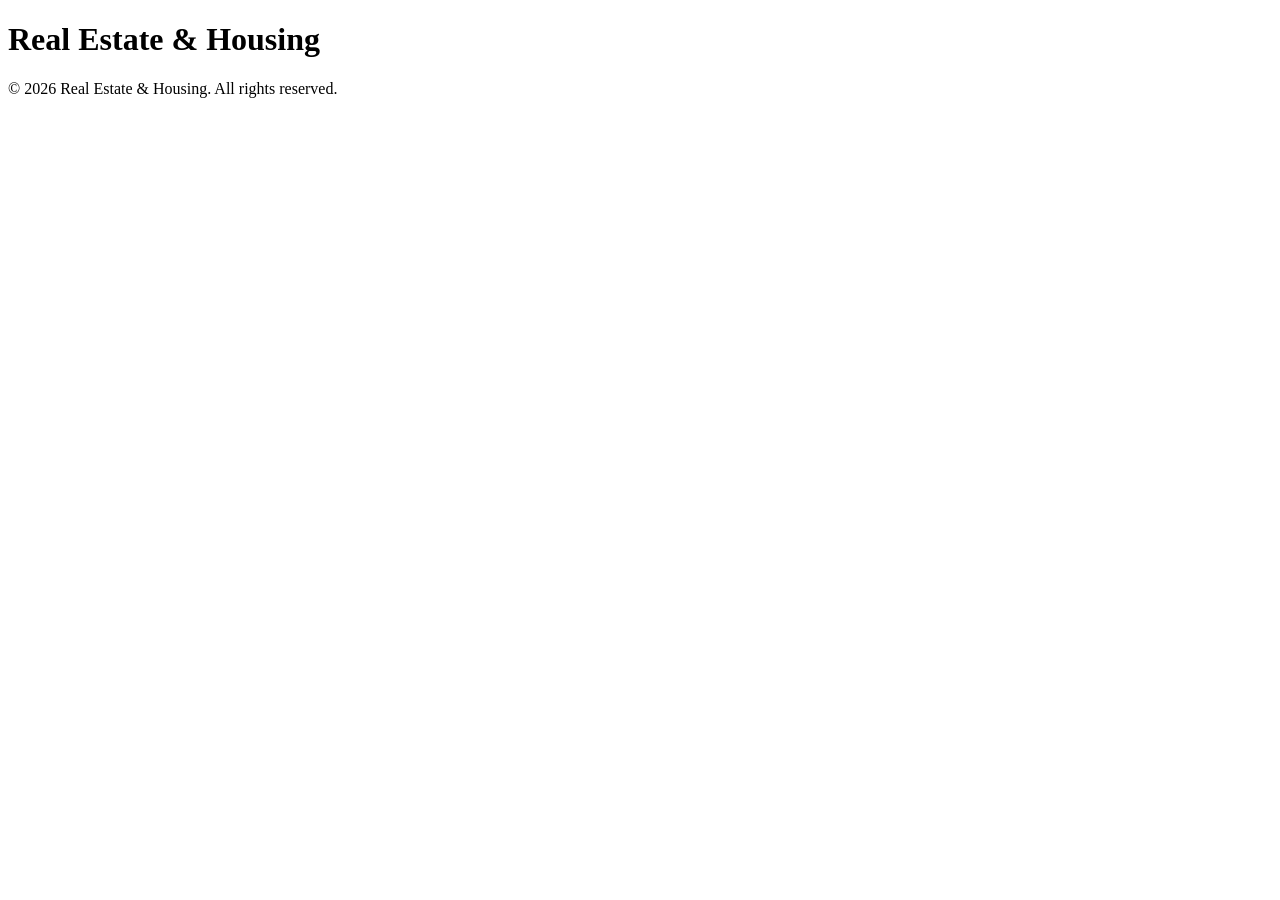
==== index.html @ 2fb4650a "Added standard format" ====
<!DOCTYPE html>
<html lang="en">
    <head>
        <meta charset="UTF-8">
        <meta name="viewport" content="width=device-width, initial-scale=1.0">
        <title>Real Estate & Housing</title>
        <link rel="stylesheet" href="style.css">
    </head>
    <body>
        
        <header>
            <h1>Real Estate & Housing</h1>
        </header>

        <main>
        </main>

        <footer>
            <p>&copy; 2026 Real Estate & Housing. All rights reserved.</p>
        </footer>

        <script src="script.js"></script>
    </body>
</html>
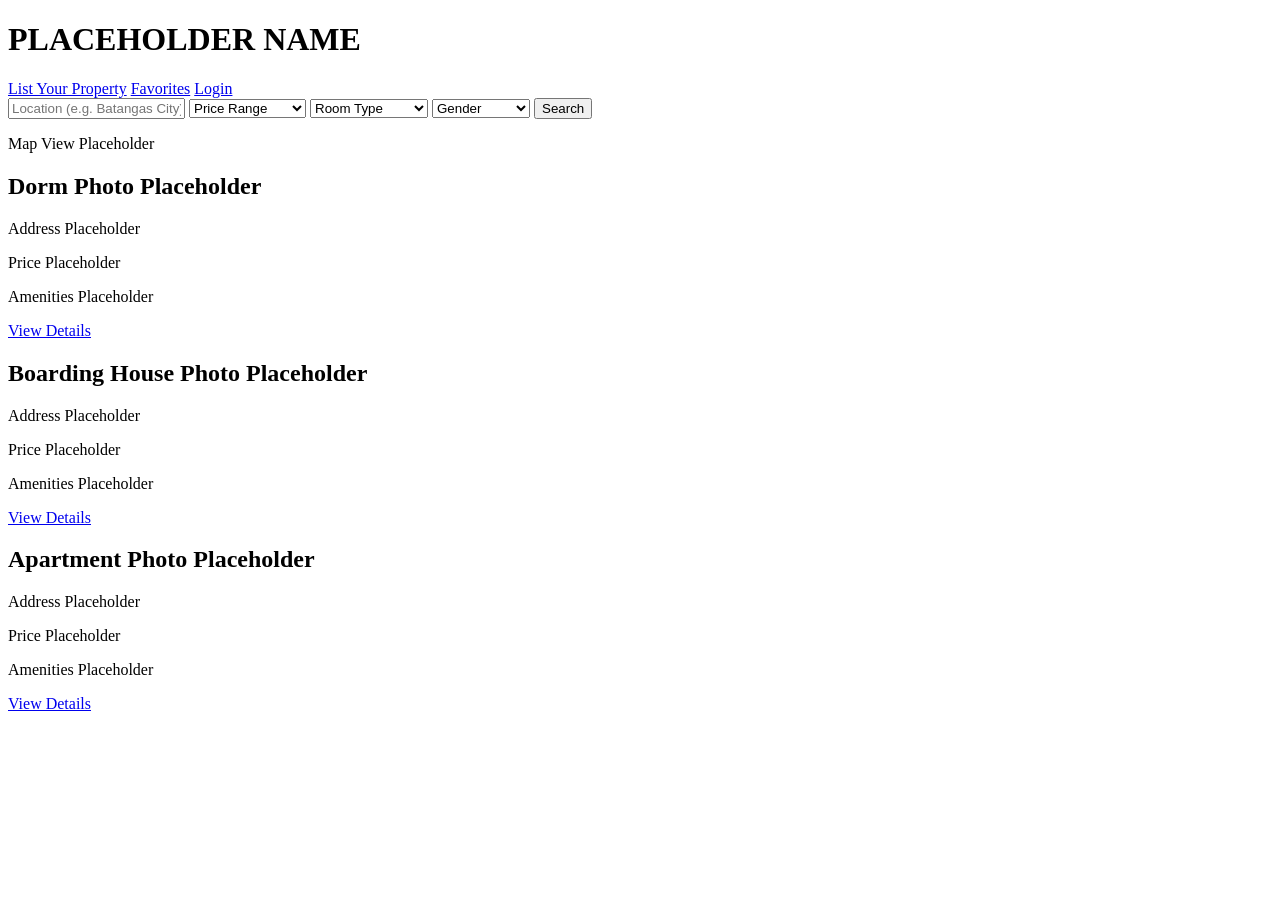
==== commit a1eab490: "Added basic features to html file" ====
--- a/index.html
+++ b/index.html
@@ -3,21 +3,81 @@
     <head>
         <meta charset="UTF-8">
         <meta name="viewport" content="width=device-width, initial-scale=1.0">
-        <title>Real Estate & Housing</title>
+        <title>Student Dorms & Boarding Houses</title>
         <link rel="stylesheet" href="style.css">
     </head>
     <body>
         
-        <header>
-            <h1>Real Estate & Housing</h1>
+        <header class="navbar">
+            <h1>PLACEHOLDER NAME</h1>
+            <nav>
+                <a href="#">List Your Property</a>
+                <a href="#">Favorites</a>
+                <a href="#">Login</a>
+            </nav>
         </header>
 
-        <main>
+        <section class="search-bar">
+            <form action="/search" method="get">
+                <input type="text" name="location" placeholder="Location (e.g. Batangas City)">
+
+                <select name="price">
+                    <option value="">Price Range</option>
+                    <option value="low">Under ₱3 000</option>
+                    <option value="medium">₱3 000 - ₱5 000</option>
+                    <option value="high">₱5 000+</option>
+                </select>
+
+                <select name="type">
+                    <option value="">Room Type</option>
+                    <option value="dorm">Dormitory</option>
+                    <option value="boarding">Boarding House</option>
+                    <option value="apartment">Apartment</option>
+                </select>
+
+                <select name="gender">
+                    <option value="">Gender</option>
+                    <option value="coed">Co-Ed</option>
+                    <option value="male">Male Only</option>
+                    <option value="female">Female Only</option>
+                </select>
+
+                <button type="submit">Search</button>
+            </form>
+        </section>
+
+        <main class="container">
+            <aside class="map-box">
+                <p>Map View Placeholder</p>
+            </aside>
+
+            <section class="Listings">
+                <article class="card">
+                    <h2>Dorm Photo Placeholder</h2>
+                    <p class="address">Address Placeholder</p>
+                    <p class="price">Price Placeholder</p>
+                    <p class="amenities">Amenities Placeholder</p>
+                    <a href="details.html" class="btn">View Details</a>
+                </article>
+
+                <article class="card">
+                    <h2>Boarding House Photo Placeholder</h2>
+                    <p class="address">Address Placeholder</p>
+                    <p class="price">Price Placeholder</p>
+                    <p class="amenities">Amenities Placeholder</p>
+                    <a href="details.html" class="btn">View Details</a>
+                </article>
+
+                <article class="card">
+                    <h2>Apartment Photo Placeholder</h2>
+                    <p class="address">Address Placeholder</p>
+                    <p class="price">Price Placeholder</p>
+                    <p class="amenities">Amenities Placeholder</p>
+                    <a href="details.html" class="btn">View Details</a>
+                </article>
+        
+            </section>
         </main>
-
-        <footer>
-            <p>&copy; 2026 Real Estate & Housing. All rights reserved.</p>
-        </footer>
 
         <script src="script.js"></script>
     </body>
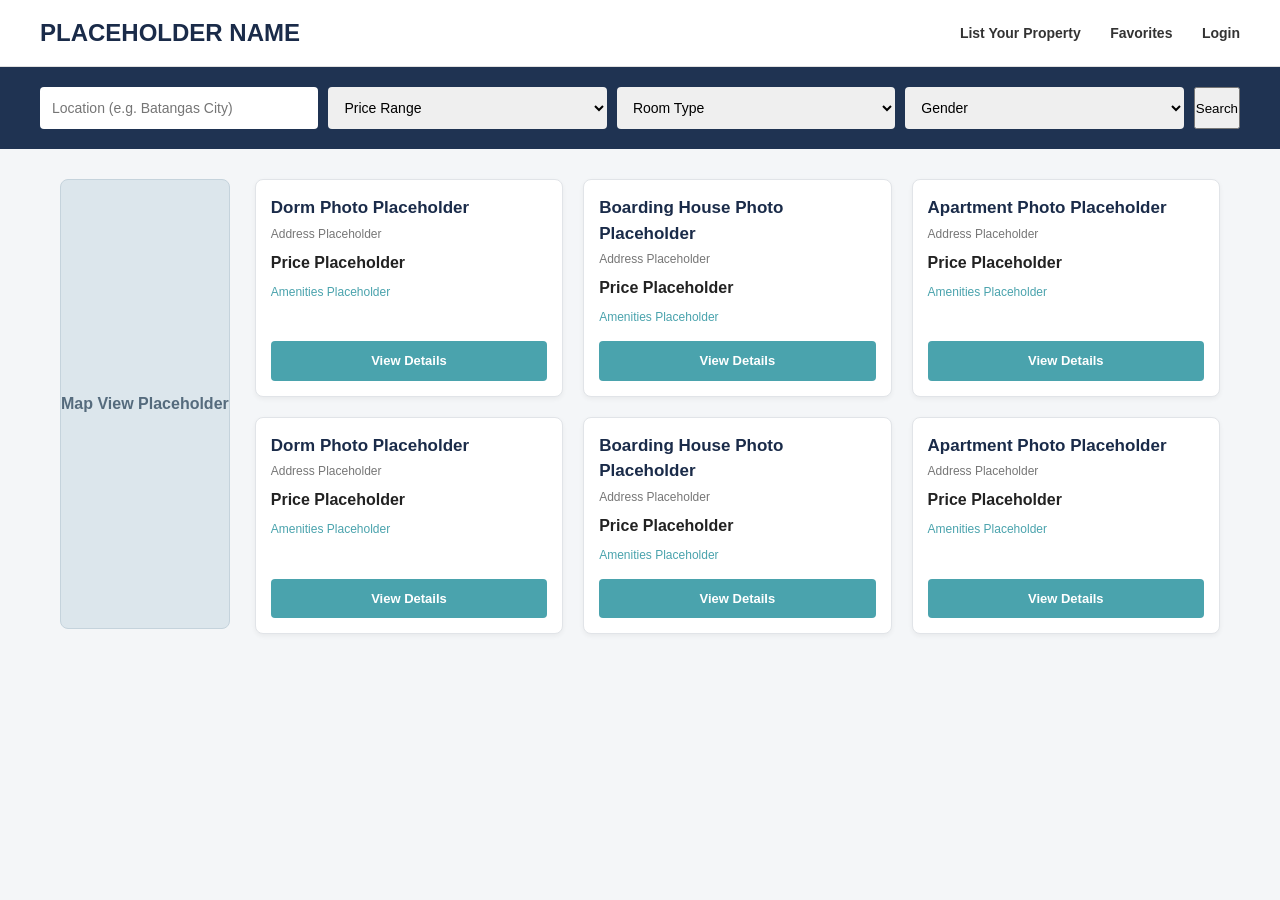
==== commit eff1df32: "Fix section class name and added additional property cards in index.html; added initial styles in st" ====
--- a/index.html
+++ b/index.html
@@ -51,13 +51,13 @@
                 <p>Map View Placeholder</p>
             </aside>
 
-            <section class="Listings">
+            <section class="listings">
                 <article class="card">
                     <h2>Dorm Photo Placeholder</h2>
                     <p class="address">Address Placeholder</p>
                     <p class="price">Price Placeholder</p>
                     <p class="amenities">Amenities Placeholder</p>
-                    <a href="details.html" class="btn">View Details</a>
+                    <a class="btn">View Details</a>
                 </article>
 
                 <article class="card">
@@ -65,7 +65,7 @@
                     <p class="address">Address Placeholder</p>
                     <p class="price">Price Placeholder</p>
                     <p class="amenities">Amenities Placeholder</p>
-                    <a href="details.html" class="btn">View Details</a>
+                    <a class="btn">View Details</a>
                 </article>
 
                 <article class="card">
@@ -73,7 +73,31 @@
                     <p class="address">Address Placeholder</p>
                     <p class="price">Price Placeholder</p>
                     <p class="amenities">Amenities Placeholder</p>
-                    <a href="details.html" class="btn">View Details</a>
+                    <a class="btn">View Details</a>
+                </article>
+
+                <article class="card">
+                    <h2>Dorm Photo Placeholder</h2>
+                    <p class="address">Address Placeholder</p>
+                    <p class="price">Price Placeholder</p>
+                    <p class="amenities">Amenities Placeholder</p>
+                    <a class="btn">View Details</a>
+                </article>
+
+                <article class="card">
+                    <h2>Boarding House Photo Placeholder</h2>
+                    <p class="address">Address Placeholder</p>
+                    <p class="price">Price Placeholder</p>
+                    <p class="amenities">Amenities Placeholder</p>
+                    <a class="btn">View Details</a>
+                </article>
+
+                <article class="card">
+                    <h2>Apartment Photo Placeholder</h2>
+                    <p class="address">Address Placeholder</p>
+                    <p class="price">Price Placeholder</p>
+                    <p class="amenities">Amenities Placeholder</p>
+                    <a class="btn">View Details</a>
                 </article>
         
             </section>
--- a/style.css
+++ b/style.css
@@ -0,0 +1,152 @@
+* {
+    box-sizing: border-box;
+    margin: 0;
+    padding: 0;
+}
+
+body {
+    font-family: Arial, Helvetica,sans-serif;
+    background-color: #f4f6f8;
+    color: #333;
+    line-height: 1.5;
+}
+
+.navbar {
+    background-color: #ffffff;
+    padding: 15px 40px;
+    display: flex;
+    justify-content: space-between;
+    align-items: center;
+    border-bottom: 1px solid #e0e0e0;
+}
+
+.navbar h1 {
+    font-size: 24px;
+    color: #1a2b49;
+}
+
+.navbar nav a {
+    text-decoration: none;
+    color: #333;
+    margin-left: 25px;
+    font-size: 14px;
+    font-weight: bold;
+}
+
+.navbar nav a:hover {
+    color: #3898a3;
+}
+
+.search-bar {
+    background-color: #1f3352;
+    padding: 20px 40px;
+}
+
+.search-bar form {
+    max-width: 1200ox;
+    margin: 0 auto;
+    display: flex;
+    gap: 10px;
+}
+
+.search-bar input,
+.search-bar select {
+    padding: 12px;
+    border: none;
+    border-radius: 4px;
+    font-size: 14px;
+    flex: 1;
+}
+
+.search-bar button:hover {
+    background-color: #3a8992;
+}
+
+.container {
+    max-width: 1200px;
+    margin: 30px auto;
+    padding: 0 20px;
+    display: flex;
+    gap: 25px;
+    align-items: flex-start;
+}
+
+.map-box {
+    width: 28-px;
+    height: 450px;
+    background-color: #dce6ec;
+    border: 1px solid #c5d3dc;
+    border-radius: 8px;
+    display: flex;
+    justify-content: center;
+    align-items: center;
+    color: #556b7d;
+    font-weight: bold;
+    flex-shrink: 0;
+}
+
+.listings {
+    flex: 1;
+    display: grid;
+    grid-template-columns: repeat(3, 1fr);
+    gap: 20px;
+}
+
+.card {
+    background-color: #ffffff;
+    border: 1px solid #e1e4e8;
+    border-radius: 8px;
+    overflow: hidden;
+    box-shadow: 0 2px 5px rgba(0, 0, 0, 0.05);
+    display: flex;
+    flex-direction: column;
+}
+
+.card img {
+    width: 100%;
+    height: 160px;
+    object-fit: cover;
+    background-color: #ddd;
+}
+
+.card h2 {
+    font-size: 17px;
+    color: #1a2b49;
+    margin: 15px 15px 4px;
+}
+
+.card .address {
+    font-size: 12px;
+    color: #777;
+    margin: 0 15px 8px;
+}
+
+.card .price {
+    font-size: 16px;
+    font-weight: bold;
+    color: #222;
+    margin: 0 15px 8px;
+}
+
+.card .amenities {
+    font-size: 12px;
+    color: #4aa3ad;
+    margin: 0 15px 15px;
+}
+
+.card .btn {
+    display: block;
+    text-align: center;
+    background-color: #4aa3ad;
+    color: white;
+    text-decoration: none;
+    padding: 10px;
+    margin: auto 15px 15px;
+    border-radius: 4px;
+    font-size: 13px;
+    font-weight: bold;
+}
+
+.card .btn:hover {
+    background-color: #3a8992;
+}
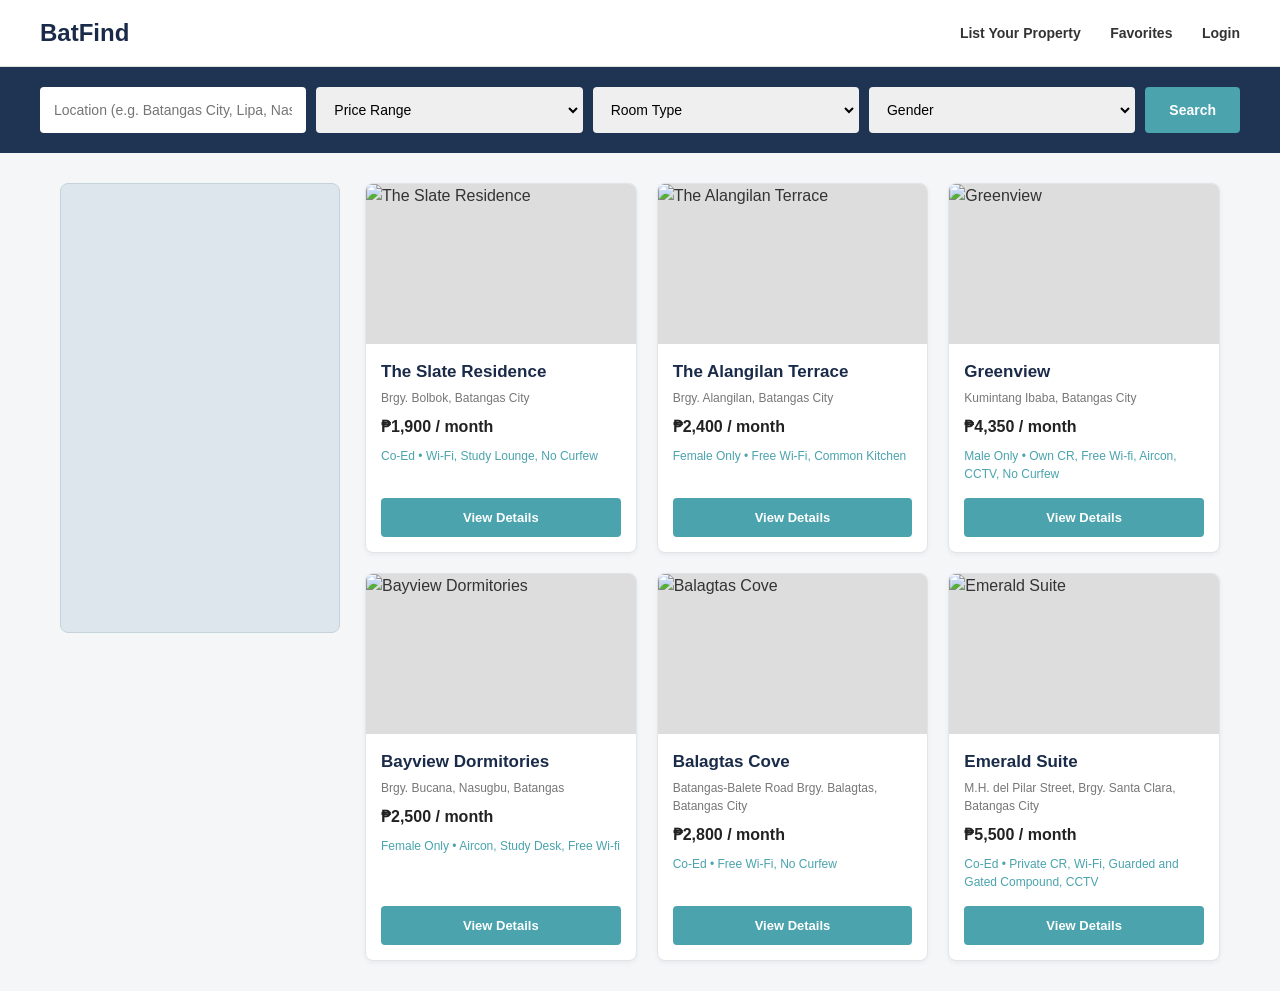
==== commit eea48b48: "Update index.html, script.js, and style.css for improved search functionality" ====
--- a/index.html
+++ b/index.html
@@ -3,13 +3,14 @@
     <head>
         <meta charset="UTF-8">
         <meta name="viewport" content="width=device-width, initial-scale=1.0">
-        <title>Student Dorms & Boarding Houses</title>
+        <title>BatFind - Student Dorms & Boarding Houses</title>
         <link rel="stylesheet" href="style.css">
+        <link rel="stylesheet" href="https://unpkg.com/leaflet@1.9.4/dist/leaflet.css" />
     </head>
     <body>
         
         <header class="navbar">
-            <h1>PLACEHOLDER NAME</h1>
+            <h1>BatFind</h1>
             <nav>
                 <a href="#">List Your Property</a>
                 <a href="#">Favorites</a>
@@ -18,24 +19,24 @@
         </header>
 
         <section class="search-bar">
-            <form action="/search" method="get">
-                <input type="text" name="location" placeholder="Location (e.g. Batangas City)">
+            <form id="search-form">
+                <input type="text" id="location-input" name="location" placeholder="Location (e.g. Batangas City, Lipa, Nasugbu)">
 
-                <select name="price">
+                <select id="price-select" name="price">
                     <option value="">Price Range</option>
                     <option value="low">Under ₱3 000</option>
                     <option value="medium">₱3 000 - ₱5 000</option>
                     <option value="high">₱5 000+</option>
                 </select>
 
-                <select name="type">
+                <select id="type-select" name="type">
                     <option value="">Room Type</option>
                     <option value="dorm">Dormitory</option>
                     <option value="boarding">Boarding House</option>
                     <option value="apartment">Apartment</option>
                 </select>
 
-                <select name="gender">
+                <select id="gender-select" name="gender">
                     <option value="">Gender</option>
                     <option value="coed">Co-Ed</option>
                     <option value="male">Male Only</option>
@@ -47,62 +48,74 @@
         </section>
 
         <main class="container">
-            <aside class="map-box">
-                <p>Map View Placeholder</p>
-            </aside>
+            <aside class="map-box" id="map"></aside>
 
             <section class="listings">
-                <article class="card">
-                    <h2>Dorm Photo Placeholder</h2>
-                    <p class="address">Address Placeholder</p>
-                    <p class="price">Price Placeholder</p>
-                    <p class="amenities">Amenities Placeholder</p>
-                    <a class="btn">View Details</a>
+                <article class="card" data-location=" Batangas City, Batangas, Bolbok, BSU, BSU Main, BSU Pablo Borbon" data-price="1900" data-type="dorm" data-gender="coed">
+                    <img src="https://media.istockphoto.com/id/492965853/photo/university-college-dorm-room-with-bunkbeds-empty-unoccupied-student-bedroom.jpg?s=612x612&w=0&k=20&c=se0Dsy9AwP240fgPs10Fz39uPZR8PgPYn8hiFwhZf58=" alt="The Slate Residence">
+                    <h2>The Slate Residence</h2>
+                    <p class="address">Brgy. Bolbok, Batangas City</p>
+                    <p class="price">₱1,900 / month</p>
+                    <p class="amenities">Co-Ed • Wi-Fi, Study Lounge, No Curfew</p>
+                    <a href="#" class="btn" data-details="The Slate Residence | Brgy. Bolbok, Batangas City (Near BSU PB) | Rate: ₱1,900/mo | Contact: 09XX-XXX-XXXX">View Details</a>
                 </article>
 
-                <article class="card">
-                    <h2>Boarding House Photo Placeholder</h2>
-                    <p class="address">Address Placeholder</p>
-                    <p class="price">Price Placeholder</p>
-                    <p class="amenities">Amenities Placeholder</p>
-                    <a class="btn">View Details</a>
+                <article class="card" data-location="Alangilan, Batangas City, Batangas, BSU, BSU Alangilan, Golden Country Homes, GCH" data-price="2400" data-type="boarding" data-gender="female">
+                    <img src="https://cf.bstatic.com/xdata/images/hotel/max1024x768/885323766.jpg?k=6170dc7e5a92bf72ed4e552f0e4537f3b2266d73d9e030b10179dcabb057ce49&o=" alt="The Alangilan Terrace">
+                    <h2>The Alangilan Terrace</h2>
+                    <p class="address">Brgy. Alangilan, Batangas City</p>
+                    <p class="price">₱2,400 / month</p>
+                    <p class="amenities">Female Only • Free Wi-Fi, Common Kitchen</p>
+                    <a href="#" class="btn" data-details="The Alangilan Terrace | Brgy. Alangilan, Batangas City | Rate: ₱2,400/mo | Contact: 09XX-XXX-XXXX">View Details</a>
                 </article>
 
-                <article class="card">
-                    <h2>Apartment Photo Placeholder</h2>
-                    <p class="address">Address Placeholder</p>
-                    <p class="price">Price Placeholder</p>
-                    <p class="amenities">Amenities Placeholder</p>
-                    <a class="btn">View Details</a>
+                <article class="card" data-location="kumintang ibaba, batangas city, batangas, ub, university of batangas" data-price="4350" data-type="apartment" data-gender="male">
+                    <img src="https://iglu.com.au/wp-content/uploads/2017/10/Kelvin-grove-share-apartment-810x1215-11.jpg" alt="Greenview">
+                    <h2>Greenview</h2>
+                    <p class="address">Kumintang Ibaba, Batangas City</p>
+                    <p class="price">₱4,350 / month</p>
+                    <p class="amenities">Male Only • Own CR, Free Wi-fi, Aircon, CCTV, No Curfew</p>
+                    <a href="#" class="btn" data-details="Greenview | Kumintang Ibaba, Batangas City (Near UB) | Rate: ₱4,350/mo | Contact: 09XX-XXX-XXXX">View Details</a>
                 </article>
 
-                <article class="card">
-                    <h2>Dorm Photo Placeholder</h2>
-                    <p class="address">Address Placeholder</p>
-                    <p class="price">Price Placeholder</p>
-                    <p class="amenities">Amenities Placeholder</p>
-                    <a class="btn">View Details</a>
+                <article class="card" data-location="bucana, nasugbu, batangas, bsu, bsu arasof" data-price="2500" data-type="dorm" data-gender="female">
+                    <img src="https://encrypted-tbn0.gstatic.com/images?q=tbn:ANd9GcQf6oDcjXyCG9wBfYCKABF8slBBAZhH3WxCIKxqNQT_xo91U8lZ_UZln_Y&s=10" alt="Bayview Dormitories">
+                    <h2>Bayview Dormitories</h2>
+                    <p class="address">Brgy. Bucana, Nasugbu, Batangas</p>
+                    <p class="price">₱2,500 / month</p>
+                    <p class="amenities">Female Only • Aircon, Study Desk, Free Wi-fi</p>
+                    <a href="#" class="btn" data-details="Bayview Dormitories | Brgy. Bucana, Nasugbu (Near BSU ARASOF) | Rate: ₱2,500/mo | Contact: 09XX-XXX-XXXX">View Details</a>
                 </article>
 
-                <article class="card">
-                    <h2>Boarding House Photo Placeholder</h2>
-                    <p class="address">Address Placeholder</p>
-                    <p class="price">Price Placeholder</p>
-                    <p class="amenities">Amenities Placeholder</p>
-                    <a class="btn">View Details</a>
+                <article class="card" data-location="Balagtas, Batangas City, Batangas, BSU, BSU Alangilan" data-price="2800" data-type="boarding" data-gender="coed">
+                    <img src="https://prefabdavao.com/wp-content/uploads/2025/03/web2-1.webp" alt="Balagtas Cove">
+                    <h2>Balagtas Cove</h2>
+                    <p class="address">Batangas-Balete Road Brgy. Balagtas, Batangas City</p>
+                    <p class="price">₱2,800 / month</p>
+                    <p class="amenities">Co-Ed • Free Wi-Fi, No Curfew</p>
+                    <a href="#" class="btn" data-details="Balagtas Cove | Balagtas, Batangas City | Rate: ₱2,800/mo | Contact: 09XX-XXX-XXXX">View Details</a>
                 </article>
 
-                <article class="card">
-                    <h2>Apartment Photo Placeholder</h2>
-                    <p class="address">Address Placeholder</p>
-                    <p class="price">Price Placeholder</p>
-                    <p class="amenities">Amenities Placeholder</p>
-                    <a class="btn">View Details</a>
+                <article class="card" data-location="M.H. del Pilar Street, Santa Clara, Batangas City, Batangas, SBC, University of Batangas" data-price="5500" data-type="apartment" data-gender="coed">
+                    <img src="https://cf.bstatic.com/xdata/images/hotel/max1024x768/808309446.jpg?k=79ac81a07f3a911d100f1cd0e93c7bba7b348cff15015442c3a1b557d73059d5&o=" alt="Emerald Suite">
+                    <h2>Emerald Suite</h2>
+                    <p class="address">M.H. del Pilar Street, Brgy. Santa Clara, Batangas City</p>
+                    <p class="price">₱5,500 / month</p>
+                    <p class="amenities">Co-Ed • Private CR, Wi-Fi, Guarded and Gated Compound, CCTV </p>
+                    <a href="#" class="btn" data-details="Emerald Suite | M.H. del Pilar Street, Brgy. Santa Clara, Batangas City (Near SBC) | Rate: ₱5,500/mo | Contact: 09XX-XXX-XXXX">View Details</a>
                 </article>
         
             </section>
         </main>
 
+        <div id="details-modal" class="modal-overlay">
+        <div class="modal-content">
+            <button id="close-modal" class="close-btn" aria-label="Close">&times;</button>
+            <div id="modal-card-container"></div>
+        </div>
+    </div>
+
+        <script src="https://unpkg.com/leaflet@1.9.4/dist/leaflet.js"></script>
         <script src="script.js"></script>
     </body>
 </html>
--- a/style.css
+++ b/style.css
@@ -5,10 +5,21 @@
 }
 
 body {
-    font-family: Arial, Helvetica,sans-serif;
+    font-family: Arial, Helvetica, sans-serif;
     background-color: #f4f6f8;
     color: #333;
     line-height: 1.5;
+}
+
+.navbar nav a,
+.search-bar input,
+.search-bar select,
+.search-bar button,
+.card,
+.card img,
+.card .btn,
+.close-btn {
+    transition: all 0.25s cubic-bezier(0.25, 0.8, 0.25, 1);
 }
 
 .navbar {
@@ -43,7 +54,7 @@
 }
 
 .search-bar form {
-    max-width: 1200ox;
+    max-width: 1200px;
     margin: 0 auto;
     display: flex;
     gap: 10px;
@@ -52,14 +63,38 @@
 .search-bar input,
 .search-bar select {
     padding: 12px;
+    border: 2px solid transparent;
+    border-radius: 4px;
+    font-size: 14px;
+    flex: 1;
+}
+
+.search-bar input:focus,
+.search-bar select:focus {
+    outline: none;
+    border-color: #4aa3ad;
+    box-shadow: 0 0 0 3px rgba(74, 163, 173, 0.25);
+}
+
+.search-bar button {
+    padding: 12px 24px;
+    background-color: #4aa3ad;
+    color: white;
     border: none;
     border-radius: 4px;
     font-size: 14px;
-    flex: 1;
+    font-weight: bold;
+    cursor: pointer;
 }
 
 .search-bar button:hover {
     background-color: #3a8992;
+    transform: translateY(-1px);
+    box-shadow: 0 4px 10px rgba(0, 0, 0, 0.15);
+}
+
+.search-bar button:active {
+    transform: translateY(0);
 }
 
 .container {
@@ -72,17 +107,16 @@
 }
 
 .map-box {
-    width: 28-px;
+    width: 280px;
     height: 450px;
     background-color: #dce6ec;
     border: 1px solid #c5d3dc;
     border-radius: 8px;
-    display: flex;
-    justify-content: center;
-    align-items: center;
-    color: #556b7d;
-    font-weight: bold;
     flex-shrink: 0;
+    position: sticky;
+    top: 20px;
+    z-index: 1;
+    overflow: hidden;
 }
 
 .listings {
@@ -102,11 +136,20 @@
     flex-direction: column;
 }
 
+.listings .card:hover {
+    transform: translateY(-5px);
+    box-shadow: 0 12px 24px rgba(0, 0, 0, 0.12);
+}
+
 .card img {
     width: 100%;
     height: 160px;
     object-fit: cover;
     background-color: #ddd;
+}
+
+.listings .card:hover img {
+    transform: scale(1.03);
 }
 
 .card h2 {
@@ -149,4 +192,137 @@
 
 .card .btn:hover {
     background-color: #3a8992;
+    transform: translateY(-1px);
+    box-shadow: 0 4px 10px rgba(0, 0, 0, 0.12);
+}
+
+.card .btn:active {
+    transform: translateY(0);
+}
+
+@keyframes cardFadeIn {
+    from {
+        opacity: 0;
+        transform: translateY(10px);
+    }
+    to {
+        opacity: 1;
+        transform: translateY(0);
+    }
+}
+
+.card.fade-in {
+    animation: cardFadeIn 0.3s ease forwards;
+}
+
+.modal-overlay {
+    display: flex;
+    position: fixed;
+    top: 0;
+    left: 0;
+    width: 100%;
+    height: 100%;
+    background-color: rgba(15, 25, 40, 0.55);
+    backdrop-filter: blur(0px);
+    -webkit-backdrop-filter: blur(0px);
+    z-index: 1000;
+    justify-content: center;
+    align-items: center;
+    padding: 20px;
+    opacity: 0;
+    visibility: hidden;
+    pointer-events: none;
+    transition: opacity 0.3s ease, backdrop-filter 0.3s ease, visibility 0.3s ease;
+}
+
+.modal-overlay.active {
+    opacity: 1;
+    visibility: visible;
+    pointer-events: auto;
+    backdrop-filter: blur(8px);
+    -webkit-backdrop-filter: blur(8px);
+}
+
+.modal-content {
+    position: relative;
+    width: 100%;
+    max-width: 550px;
+    transform: scale(0.92) translateY(15px);
+    opacity: 0;
+    transition: transform 0.3s cubic-bezier(0.22, 1, 0.36, 1), opacity 0.3s ease;
+}
+
+.modal-overlay.active .modal-content {
+    transform: scale(1) translateY(0);
+    opacity: 1;
+}
+
+.close-btn {
+    position: absolute;
+    top: 12px;
+    right: 12px;
+    width: 36px;
+    height: 36px;
+    border-radius: 50%;
+    border: none;
+    background-color: rgba(255, 255, 255, 0.9);
+    color: #1a2b49;
+    font-size: 24px;
+    font-weight: bold;
+    cursor: pointer;
+    z-index: 10;
+    display: flex;
+    justify-content: center;
+    align-items: center;
+    box-shadow: 0 2px 6px rgba(0, 0, 0, 0.2);
+}
+
+.close-btn:hover {
+    background-color: #ffffff;
+    color: #d9534f;
+    transform: rotate(90deg);
+}
+
+#modal-card-container .card {
+    display: flex !important;
+    box-shadow: 0 15px 40px rgba(0, 0, 0, 0.3);
+    border: none;
+}
+
+#modal-card-container .card img {
+    height: 280px;
+}
+
+#modal-card-container .card h2 {
+    font-size: 24px;
+    margin: 20px 24px 6px;
+}
+
+#modal-card-container .card .address,
+#modal-card-container .card .price,
+#modal-card-container .card .amenities {
+    margin-left: 24px;
+    margin-right: 24px;
+}
+
+#modal-card-container .card .price {
+    font-size: 20px;
+}
+
+.extra-details-box {
+    margin: 10px 24px 24px;
+    padding: 15px;
+    background-color: #f4f7f9;
+    border-left: 4px solid #4aa3ad;
+    border-radius: 4px;
+    font-size: 14px;
+    color: #2c3e50;
+}
+
+.extra-details-box p {
+    margin-bottom: 6px;
+}
+
+.extra-details-box p:last-child {
+    margin-bottom: 0;
 }
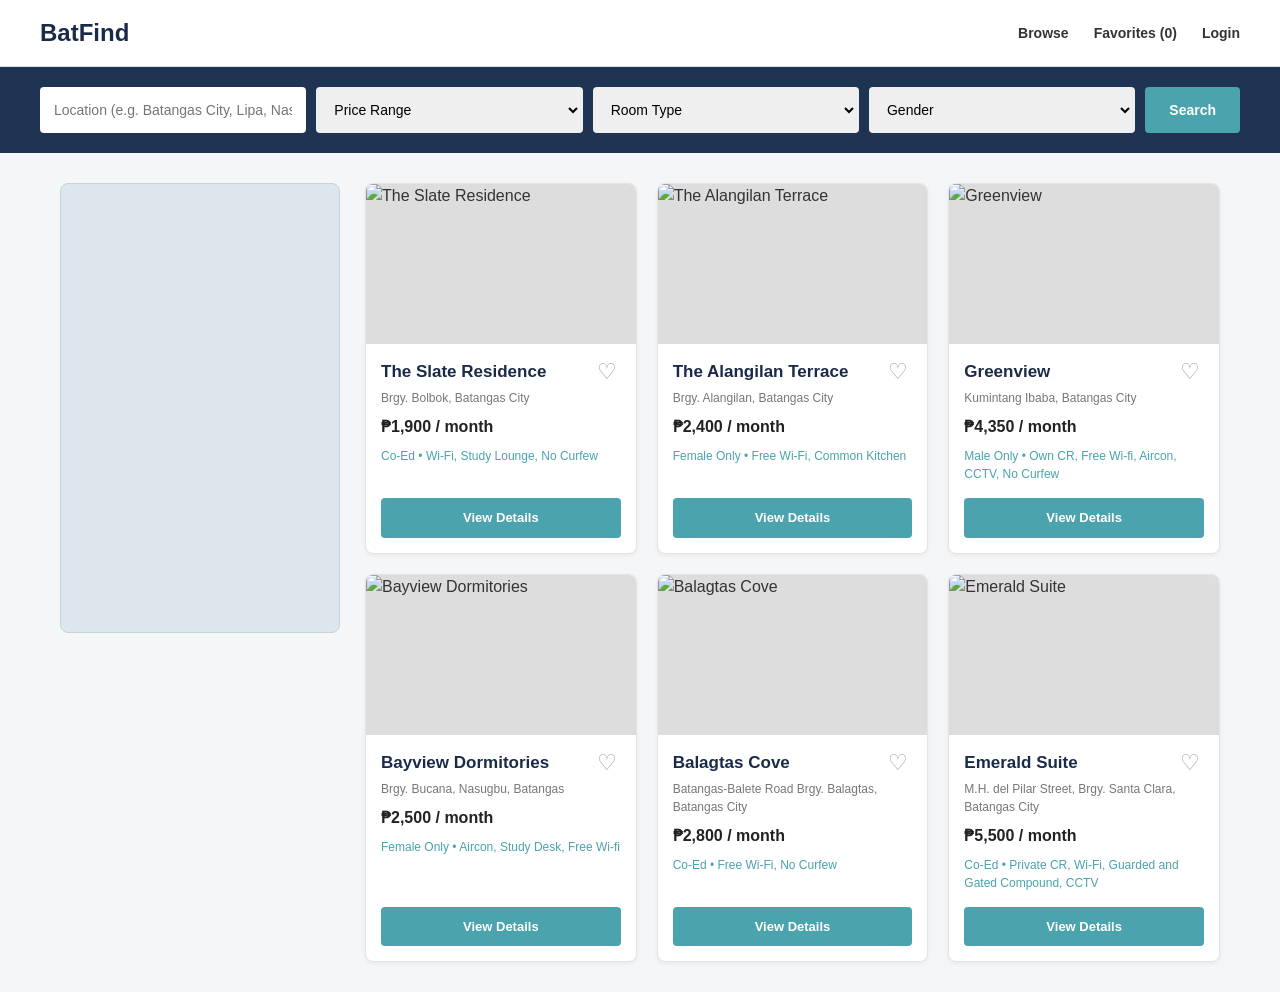
==== commit c1b33d1e: "Add favorites and login pages" ====
--- a/index.html
+++ b/index.html
@@ -12,9 +12,10 @@
         <header class="navbar">
             <h1>BatFind</h1>
             <nav>
-                <a href="#">List Your Property</a>
-                <a href="#">Favorites</a>
-                <a href="#">Login</a>
+                <span id="nav-user-greeting" class="user-greeting" style="display: none;"></span>
+                <a href="index.html">Browse</a>
+                <a href="favorites.html">Favorites <span id="fav-count">(0)</span></a>
+                <a href="login.html" id="nav-auth-link">Login</a>
             </nav>
         </header>
 
@@ -51,54 +52,72 @@
             <aside class="map-box" id="map"></aside>
 
             <section class="listings">
-                <article class="card" data-location=" Batangas City, Batangas, Bolbok, BSU, BSU Main, BSU Pablo Borbon" data-price="1900" data-type="dorm" data-gender="coed">
+                <article class="card" data-id="1" data-location=" Batangas City, Batangas, Bolbok, BSU, BSU Main, BSU Pablo Borbon" data-price="1900" data-type="dorm" data-gender="coed">
                     <img src="https://media.istockphoto.com/id/492965853/photo/university-college-dorm-room-with-bunkbeds-empty-unoccupied-student-bedroom.jpg?s=612x612&w=0&k=20&c=se0Dsy9AwP240fgPs10Fz39uPZR8PgPYn8hiFwhZf58=" alt="The Slate Residence">
-                    <h2>The Slate Residence</h2>
+                    <div class="card-header">
+                        <h2>The Slate Residence</h2>
+                        <button type="button" class="fav-btn" aria-label="Save to favorites" title="Save to favorites">&#9825;</button>
+                    </div>
                     <p class="address">Brgy. Bolbok, Batangas City</p>
                     <p class="price">₱1,900 / month</p>
                     <p class="amenities">Co-Ed • Wi-Fi, Study Lounge, No Curfew</p>
                     <a href="#" class="btn" data-details="The Slate Residence | Brgy. Bolbok, Batangas City (Near BSU PB) | Rate: ₱1,900/mo | Contact: 09XX-XXX-XXXX">View Details</a>
                 </article>
 
-                <article class="card" data-location="Alangilan, Batangas City, Batangas, BSU, BSU Alangilan, Golden Country Homes, GCH" data-price="2400" data-type="boarding" data-gender="female">
+                <article class="card" data-id="2" data-location="Alangilan, Batangas City, Batangas, BSU, BSU Alangilan, Golden Country Homes, GCH" data-price="2400" data-type="boarding" data-gender="female">
                     <img src="https://cf.bstatic.com/xdata/images/hotel/max1024x768/885323766.jpg?k=6170dc7e5a92bf72ed4e552f0e4537f3b2266d73d9e030b10179dcabb057ce49&o=" alt="The Alangilan Terrace">
-                    <h2>The Alangilan Terrace</h2>
+                    <div class="card-header">
+                        <h2>The Alangilan Terrace</h2>
+                        <button type="button" class="fav-btn" aria-label="Save to favorites" title="Save to favorites">&#9825;</button>
+                    </div>
                     <p class="address">Brgy. Alangilan, Batangas City</p>
                     <p class="price">₱2,400 / month</p>
                     <p class="amenities">Female Only • Free Wi-Fi, Common Kitchen</p>
                     <a href="#" class="btn" data-details="The Alangilan Terrace | Brgy. Alangilan, Batangas City | Rate: ₱2,400/mo | Contact: 09XX-XXX-XXXX">View Details</a>
                 </article>
 
-                <article class="card" data-location="kumintang ibaba, batangas city, batangas, ub, university of batangas" data-price="4350" data-type="apartment" data-gender="male">
+                <article class="card" data-id="3" data-location="kumintang ibaba, batangas city, batangas, ub, university of batangas" data-price="4350" data-type="apartment" data-gender="male">
                     <img src="https://iglu.com.au/wp-content/uploads/2017/10/Kelvin-grove-share-apartment-810x1215-11.jpg" alt="Greenview">
-                    <h2>Greenview</h2>
+                    <div class="card-header">
+                        <h2>Greenview</h2>
+                        <button type="button" class="fav-btn" aria-label="Save to favorites" title="Save to favorites">&#9825;</button>
+                    </div>
                     <p class="address">Kumintang Ibaba, Batangas City</p>
                     <p class="price">₱4,350 / month</p>
                     <p class="amenities">Male Only • Own CR, Free Wi-fi, Aircon, CCTV, No Curfew</p>
                     <a href="#" class="btn" data-details="Greenview | Kumintang Ibaba, Batangas City (Near UB) | Rate: ₱4,350/mo | Contact: 09XX-XXX-XXXX">View Details</a>
                 </article>
 
-                <article class="card" data-location="bucana, nasugbu, batangas, bsu, bsu arasof" data-price="2500" data-type="dorm" data-gender="female">
+                <article class="card" data-id="4" data-location="bucana, nasugbu, batangas, bsu, bsu arasof" data-price="2500" data-type="dorm" data-gender="female">
                     <img src="https://encrypted-tbn0.gstatic.com/images?q=tbn:ANd9GcQf6oDcjXyCG9wBfYCKABF8slBBAZhH3WxCIKxqNQT_xo91U8lZ_UZln_Y&s=10" alt="Bayview Dormitories">
-                    <h2>Bayview Dormitories</h2>
+                    <div class="card-header">
+                        <h2>Bayview Dormitories</h2>
+                        <button type="button" class="fav-btn" aria-label="Save to favorites" title="Save to favorites">&#9825;</button>
+                    </div>
                     <p class="address">Brgy. Bucana, Nasugbu, Batangas</p>
                     <p class="price">₱2,500 / month</p>
                     <p class="amenities">Female Only • Aircon, Study Desk, Free Wi-fi</p>
                     <a href="#" class="btn" data-details="Bayview Dormitories | Brgy. Bucana, Nasugbu (Near BSU ARASOF) | Rate: ₱2,500/mo | Contact: 09XX-XXX-XXXX">View Details</a>
                 </article>
 
-                <article class="card" data-location="Balagtas, Batangas City, Batangas, BSU, BSU Alangilan" data-price="2800" data-type="boarding" data-gender="coed">
+                <article class="card" data-id="5" data-location="Balagtas, Batangas City, Batangas, BSU, BSU Alangilan" data-price="2800" data-type="boarding" data-gender="coed">
                     <img src="https://prefabdavao.com/wp-content/uploads/2025/03/web2-1.webp" alt="Balagtas Cove">
-                    <h2>Balagtas Cove</h2>
+                    <div class="card-header">
+                        <h2>Balagtas Cove</h2>
+                        <button type="button" class="fav-btn" aria-label="Save to favorites" title="Save to favorites">&#9825;</button>
+                    </div>
                     <p class="address">Batangas-Balete Road Brgy. Balagtas, Batangas City</p>
                     <p class="price">₱2,800 / month</p>
                     <p class="amenities">Co-Ed • Free Wi-Fi, No Curfew</p>
                     <a href="#" class="btn" data-details="Balagtas Cove | Balagtas, Batangas City | Rate: ₱2,800/mo | Contact: 09XX-XXX-XXXX">View Details</a>
                 </article>
 
-                <article class="card" data-location="M.H. del Pilar Street, Santa Clara, Batangas City, Batangas, SBC, University of Batangas" data-price="5500" data-type="apartment" data-gender="coed">
+                <article class="card" data-id="6" data-location="M.H. del Pilar Street, Santa Clara, Batangas City, Batangas, SBC, University of Batangas" data-price="5500" data-type="apartment" data-gender="coed">
                     <img src="https://cf.bstatic.com/xdata/images/hotel/max1024x768/808309446.jpg?k=79ac81a07f3a911d100f1cd0e93c7bba7b348cff15015442c3a1b557d73059d5&o=" alt="Emerald Suite">
-                    <h2>Emerald Suite</h2>
+                    <div class="card-header">
+                        <h2>Emerald Suite</h2>
+                        <button type="button" class="fav-btn" aria-label="Save to favorites" title="Save to favorites">&#9825;</button>
+                    </div>
                     <p class="address">M.H. del Pilar Street, Brgy. Santa Clara, Batangas City</p>
                     <p class="price">₱5,500 / month</p>
                     <p class="amenities">Co-Ed • Private CR, Wi-Fi, Guarded and Gated Compound, CCTV </p>
--- a/style.css
+++ b/style.css
@@ -325,4 +325,174 @@
 
 .extra-details-box p:last-child {
     margin-bottom: 0;
+}
+
+/* Card Header with Title + Heart Button Side-by-Side */
+.card-header {
+    display: flex;
+    justify-content: space-between;
+    align-items: flex-start;
+    gap: 8px;
+    margin: 15px 15px 4px;
+}
+
+.card-header h2 {
+    margin: 0; /* Overrides old .card h2 margin so flex alignment stays flush */
+    flex: 1;
+}
+
+/* Favorite Heart Button */
+.fav-btn {
+    background: none;
+    border: none;
+    font-size: 22px;
+    line-height: 1;
+    color: #99a3ad;
+    cursor: pointer;
+    padding: 2px 4px;
+    transition: transform 0.2s ease, color 0.2s ease;
+}
+
+.fav-btn:hover {
+    color: #e74c3c;
+    transform: scale(1.2);
+}
+
+.fav-btn.favorited {
+    color: #e74c3c;
+}
+
+/* Page Header (Used on Favorites Page) */
+.page-header {
+    width: 100%;
+    margin-bottom: 10px;
+}
+
+.page-header h2 {
+    color: #1a2b49;
+    font-size: 24px;
+}
+
+.page-header p {
+    color: #666;
+    font-size: 14px;
+}
+
+/* Login & Sign Up Page Layout */
+.auth-wrapper {
+    display: flex;
+    justify-content: center;
+    align-items: center;
+    min-height: calc(100vh - 65px);
+    padding: 30px 20px;
+}
+
+.auth-card {
+    background: #ffffff;
+    width: 100%;
+    max-width: 420px;
+    border-radius: 8px;
+    border: 1px solid #e1e4e8;
+    box-shadow: 0 8px 24px rgba(0, 0, 0, 0.08);
+    overflow: hidden;
+}
+
+.auth-tabs {
+    display: flex;
+    border-bottom: 1px solid #e1e4e8;
+}
+
+.auth-tab {
+    flex: 1;
+    padding: 14px;
+    background: #f8f9fa;
+    border: none;
+    font-size: 15px;
+    font-weight: bold;
+    color: #666;
+    cursor: pointer;
+    transition: background 0.2s, color 0.2s;
+}
+
+.auth-tab.active {
+    background: #ffffff;
+    color: #1a2b49;
+    border-bottom: 3px solid #4aa3ad;
+}
+
+.auth-form {
+    padding: 28px;
+    display: flex;
+    flex-direction: column;
+}
+
+.auth-form h2 {
+    color: #1a2b49;
+    margin-bottom: 4px;
+}
+
+.auth-subtitle {
+    font-size: 13px;
+    color: #777;
+    margin-bottom: 20px;
+}
+
+.auth-form label {
+    font-size: 13px;
+    font-weight: bold;
+    color: #333;
+    margin-bottom: 6px;
+}
+
+.auth-form input {
+    padding: 11px 12px;
+    margin-bottom: 16px;
+    border: 1px solid #ccd3da;
+    border-radius: 4px;
+    font-size: 14px;
+}
+
+.auth-form input:focus {
+    outline: none;
+    border-color: #4aa3ad;
+    box-shadow: 0 0 0 3px rgba(74, 163, 173, 0.2);
+}
+
+.auth-submit {
+    width: 100%;
+    border: none;
+    background-color: #4aa3ad;
+    color: white;
+    padding: 12px;
+    border-radius: 4px;
+    font-size: 15px;
+    font-weight: bold;
+    cursor: pointer;
+    margin-top: 4px;
+}
+
+.auth-submit:hover {
+    background-color: #3a8992;
+}
+
+.auth-message {
+    text-align: center;
+    font-size: 13px;
+    color: #2e7d32;
+    padding: 0 28px 20px;
+}
+
+.navbar nav {
+    display: flex;
+    align-items: center;
+}
+
+.user-greeting {
+    font-size: 14px;
+    font-weight: bold;
+    color: #1a2b49;
+    background-color: #eef5f6;
+    padding: 5px 12px;
+    border-radius: 20px;
+    border: 1px solid #cce3e6;
 }
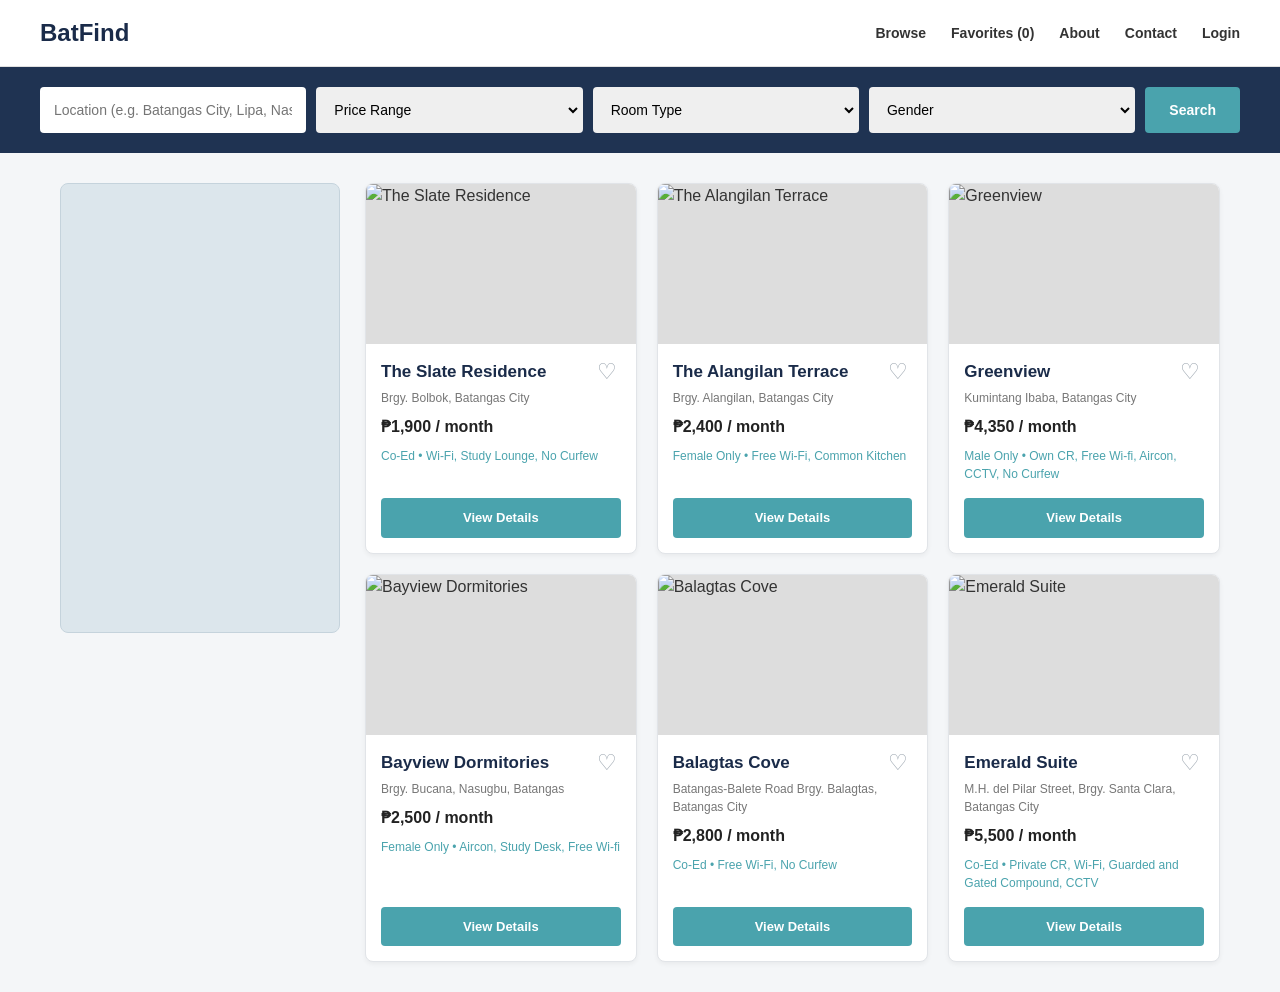
==== commit be444288: "Add About and Contact pages" ====
--- a/index.html
+++ b/index.html
@@ -15,6 +15,8 @@
                 <span id="nav-user-greeting" class="user-greeting" style="display: none;"></span>
                 <a href="index.html">Browse</a>
                 <a href="favorites.html">Favorites <span id="fav-count">(0)</span></a>
+                <a href="about.html">About</a>
+                <a href="contact.html">Contact</a>
                 <a href="login.html" id="nav-auth-link">Login</a>
             </nav>
         </header>
--- a/style.css
+++ b/style.css
@@ -495,4 +495,70 @@
     padding: 5px 12px;
     border-radius: 20px;
     border: 1px solid #cce3e6;
+}
+
+/* About & Contact Pages */
+.info-container {
+    max-width: 820px;
+    margin: 40px auto;
+    padding: 0 20px;
+}
+
+.info-card {
+    background: #ffffff;
+    padding: 36px;
+    border-radius: 8px;
+    border: 1px solid #e1e4e8;
+    box-shadow: 0 6px 20px rgba(0, 0, 0, 0.06);
+}
+
+.info-card h2 {
+    color: #1a2b49;
+    font-size: 26px;
+    margin-bottom: 10px;
+}
+
+.info-lead {
+    font-size: 16px;
+    color: #4aa3ad;
+    font-weight: bold;
+    margin-bottom: 16px;
+}
+
+.info-card p {
+    color: #555;
+    line-height: 1.6;
+}
+
+.info-grid {
+    display: grid;
+    grid-template-columns: repeat(auto-fit, minmax(210px, 1fr));
+    gap: 18px;
+    margin-top: 28px;
+}
+
+.info-box {
+    background: #f8fafb;
+    padding: 18px;
+    border-radius: 6px;
+    border: 1px solid #e1e8ec;
+}
+
+.info-box h3 {
+    color: #1a2b49;
+    font-size: 16px;
+    margin-bottom: 6px;
+}
+
+
+.auth-form input::placeholder,
+.auth-form textarea::placeholder {
+    color: #9aa5b1;
+    opacity: 1; 
+}
+
+.auth-form input,
+.auth-form select,
+.auth-form textarea {
+    color: #2c3e50;
 }
